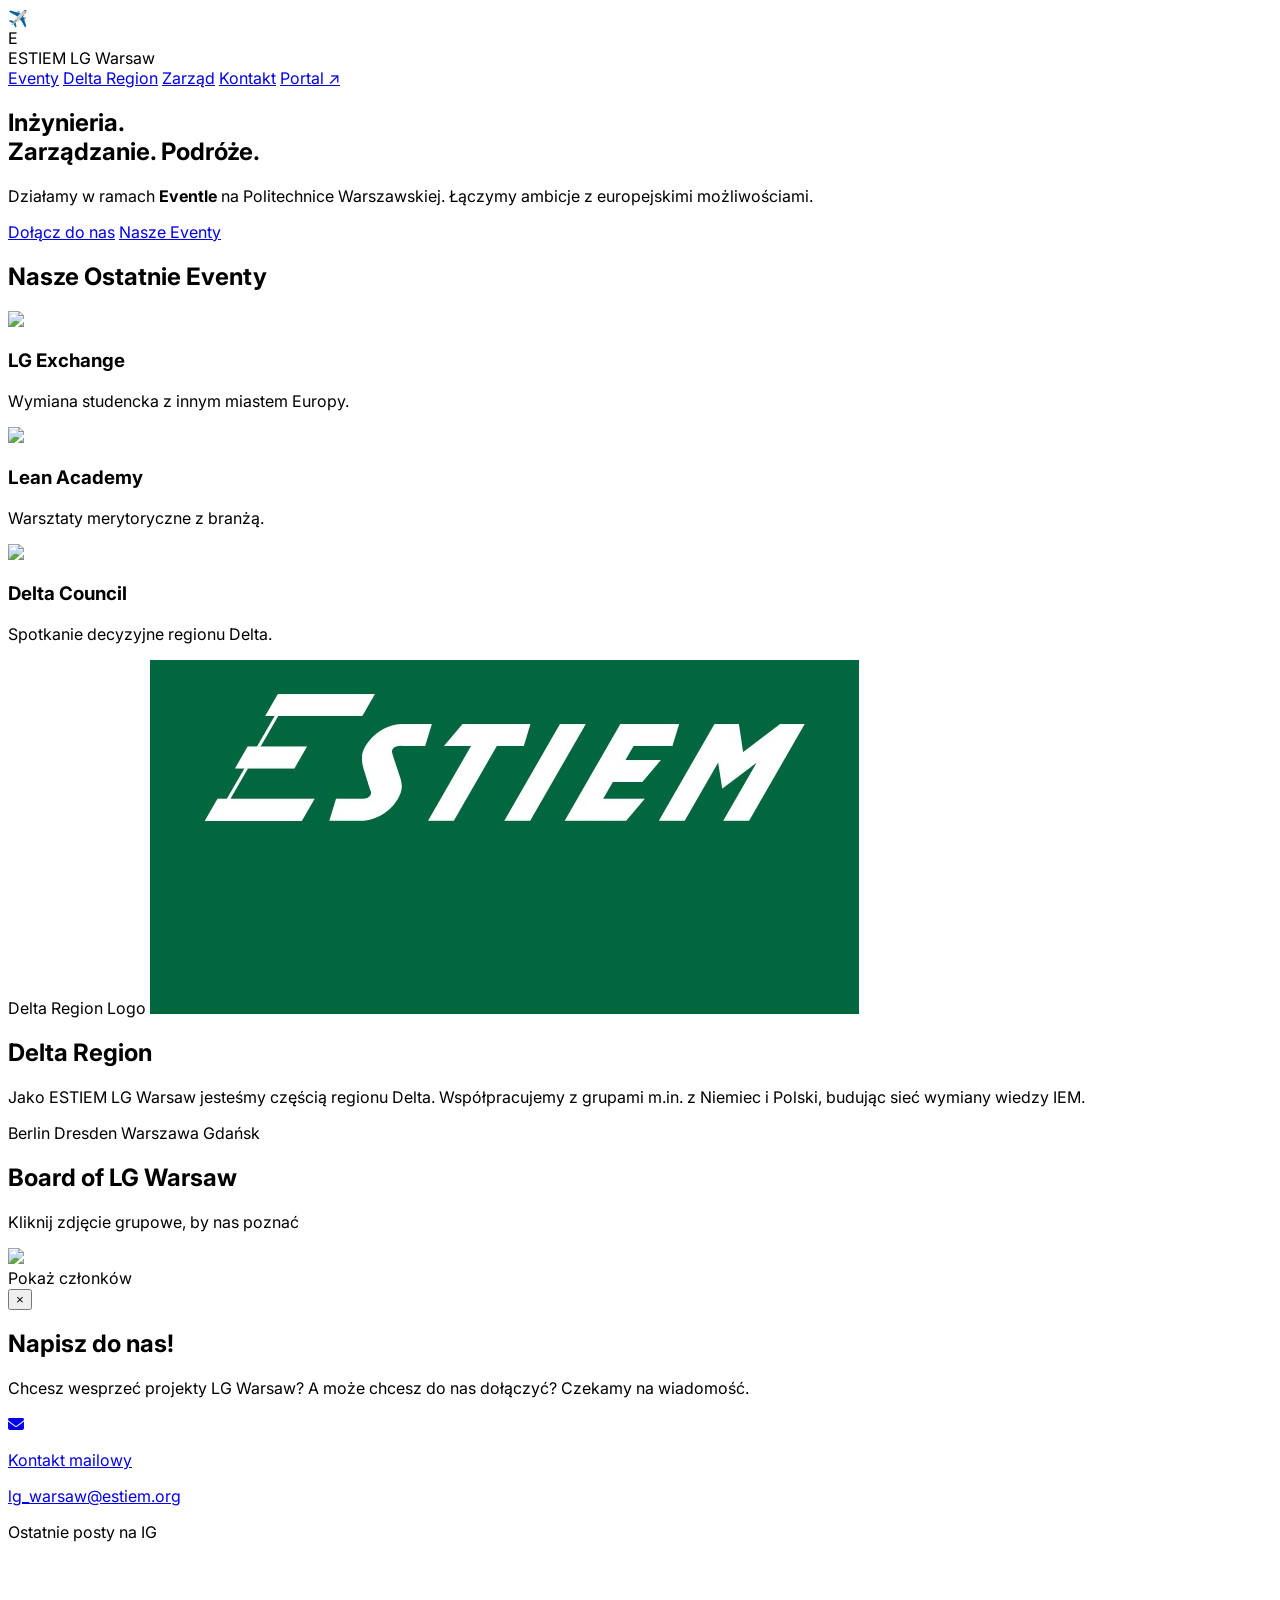
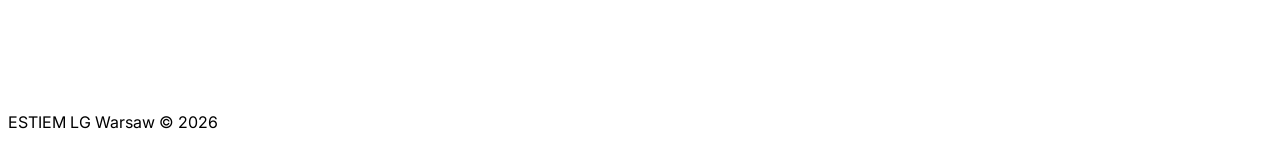
==== index.html @ 90278179 "initial commit" ====
<!DOCTYPE html>
<html lang="pl">

<head>
    <meta charset="UTF-8">
    <meta name="viewport" content="width=device-width, initial-scale=1.0">
    <title>ESTIEM LG Warsaw | European Students of IEM</title>

    <script src="https://cdn.tailwindcss.com"></script>
    <script>
        tailwind.config = {
            theme: {
                extend: {
                    colors: {
                        estiemGreen: '#004539',
                        estiemLight: '#006655',
                        estiemMint: '#e6eeed'
                    }
                }
            }
        }
    </script>

    <link href="https://fonts.googleapis.com/css2?family=Inter:wght@300;400;700;900&display=swap" rel="stylesheet">
    <link href="https://unpkg.com/aos@2.3.1/dist/aos.css" rel="stylesheet">
    <link rel="stylesheet" href="https://cdnjs.cloudflare.com/ajax/libs/font-awesome/6.4.0/css/all.min.css">
    <link rel="stylesheet" href="style.css">
    <link rel="icon" type="image/png" href="favicon.png">
</head>

<body class="bg-white text-gray-900 font-['Inter'] overflow-x-hidden">

    <div id="plane-container"
        class="fixed top-1/4 left-0 w-full pointer-events-none z-50 opacity-0 transition-opacity duration-500">
        <div id="plane" class="text-5xl">✈️</div>
    </div>

    <nav class="fixed w-full z-[60] bg-white/90 backdrop-blur-md border-b border-gray-100">
        <div class="max-w-7xl mx-auto px-6 py-4 flex justify-between items-center">
            <div class="flex items-center gap-3">
                <div class="w-10 h-10 bg-estiemGreen rounded-lg flex items-center justify-center text-white font-bold">E
                </div>
                <div class="text-2xl font-black text-estiemGreen tracking-tighter uppercase">ESTIEM <span
                        class="font-light">LG Warsaw</span></div>
            </div>
            <div class="hidden md:flex space-x-8 font-medium items-center text-xs uppercase tracking-widest">
                <a href="#events" class="hover:text-estiemGreen transition">Eventy</a>
                <a href="#delta" class="hover:text-estiemGreen transition">Delta Region</a>
                <a href="#board" class="hover:text-estiemGreen transition">Zarząd</a>
                <a href="#socials" class="hover:text-estiemGreen transition">Kontakt</a>
                <a href="https://estiem.org" target="_blank" class="text-gray-400 hover:text-estiemGreen">Portal ↗</a>
            </div>
        </div>
    </nav>

    <section
        class="relative min-h-screen flex items-center justify-center pt-20 bg-gradient-to-b from-estiemMint to-white overflow-hidden">
        <div class="max-w-7xl mx-auto px-6 text-center z-10" data-aos="zoom-out">
            <h1 class="text-6xl md:text-8xl font-black mb-6 leading-tight text-estiemGreen">Inżynieria. <br>Zarządzanie.
                <span class="text-estiemLight">Podróże.</span>
            </h1>
            <p class="text-xl text-gray-600 max-w-2xl mx-auto mb-10">Działamy w ramach <strong>Eventle</strong> na
                Politechnice Warszawskiej. Łączymy ambicje z europejskimi możliwościami.</p>
            <div class="flex flex-col sm:flex-row justify-center gap-6">
                <a href="#socials"
                    class="bg-estiemGreen text-white px-12 py-4 rounded-2xl font-bold shadow-2xl hover:scale-105 transition-all uppercase tracking-widest">Dołącz
                    do nas</a>
                <a href="#events"
                    class="bg-white border border-gray-200 text-estiemGreen px-12 py-4 rounded-2xl font-bold hover:bg-gray-50 transition-all uppercase tracking-widest">Nasze
                    Eventy</a>
            </div>
        </div>
    </section>

    <section id="events" class="py-24 bg-white">
        <div class="max-w-7xl mx-auto px-6">
            <h2 class="text-4xl font-black text-estiemGreen mb-12" data-aos="fade-right">Nasze Ostatnie Eventy</h2>
            <div class="grid grid-cols-1 md:grid-cols-3 gap-8 text-white">
                <div class="group overflow-hidden rounded-[32px] shadow-lg relative h-[400px]" data-aos="fade-up">
                    <img src="https://images.unsplash.com/photo-1523240795612-9a054b0db644?auto=format&fit=crop&w=800&q=80"
                        class="w-full h-full object-cover transition group-hover:scale-110">
                    <div
                        class="absolute inset-0 bg-gradient-to-t from-estiemGreen via-transparent to-transparent p-8 flex flex-col justify-end">
                        <h3 class="text-2xl font-bold">LG Exchange</h3>
                        <p class="text-sm opacity-0 group-hover:opacity-100 transition duration-500">Wymiana studencka z
                            innym miastem Europy.</p>
                    </div>
                </div>
                <div class="group overflow-hidden rounded-[32px] shadow-lg relative h-[400px]" data-aos="fade-up"
                    data-aos-delay="100">
                    <img src="https://images.unsplash.com/photo-1517245386807-bb43f82c33c4?auto=format&fit=crop&w=800&q=80"
                        class="w-full h-full object-cover transition group-hover:scale-110">
                    <div
                        class="absolute inset-0 bg-gradient-to-t from-estiemGreen via-transparent to-transparent p-8 flex flex-col justify-end">
                        <h3 class="text-2xl font-bold">Lean Academy</h3>
                        <p class="text-sm opacity-0 group-hover:opacity-100 transition duration-500">Warsztaty
                            merytoryczne z branżą.</p>
                    </div>
                </div>
                <div class="group overflow-hidden rounded-[32px] shadow-lg relative h-[400px]" data-aos="fade-up"
                    data-aos-delay="200">
                    <img src="https://images.unsplash.com/photo-1515187029135-18ee286d815b?auto=format&fit=crop&w=800&q=80"
                        class="w-full h-full object-cover transition group-hover:scale-110">
                    <div
                        class="absolute inset-0 bg-gradient-to-t from-estiemGreen via-transparent to-transparent p-8 flex flex-col justify-end">
                        <h3 class="text-2xl font-bold">Delta Council</h3>
                        <p class="text-sm opacity-0 group-hover:opacity-100 transition duration-500">Spotkanie decyzyjne
                            regionu Delta.</p>
                    </div>
                </div>
            </div>
        </div>
    </section>

    <section id="delta" class="py-24 bg-estiemMint/40">
        <div class="max-w-7xl mx-auto px-6 grid md:grid-cols-2 gap-20 items-center">
            <div data-aos="fade-right">
                <div
                    class="relative bg-white p-12 rounded-[48px] shadow-sm border border-estiemGreen/5 flex items-center justify-center min-h-[300px]">
                    <span class="text-estiemGreen font-black text-2xl uppercase tracking-widest opacity-20">Delta Region
                        Logo</span>
                    <img src="img/logo_delta.jpg" class="absolute max-h-32">
                </div>
            </div>
            <div data-aos="fade-left">
                <h2
                    class="text-4xl font-black text-estiemGreen mb-6 underline decoration-estiemLight decoration-4 underline-offset-8">
                    Delta Region</h2>
                <p class="text-gray-600 text-lg mb-6 leading-relaxed">Jako ESTIEM LG Warsaw jesteśmy częścią regionu
                    Delta. Współpracujemy z grupami m.in. z Niemiec i Polski, budując sieć wymiany wiedzy IEM.</p>
                <div class="flex flex-wrap gap-3">
                    <span
                        class="px-4 py-2 bg-white text-estiemGreen rounded-full text-xs font-bold shadow-sm">Berlin</span>
                    <span
                        class="px-4 py-2 bg-white text-estiemGreen rounded-full text-xs font-bold shadow-sm">Dresden</span>
                    <span
                        class="px-4 py-2 bg-white text-estiemGreen rounded-full text-xs font-bold shadow-sm">Warszawa</span>
                    <span
                        class="px-4 py-2 bg-white text-estiemGreen rounded-full text-xs font-bold shadow-sm">Gdańsk</span>
                </div>
            </div>
        </div>
    </section>

    <section id="board" class="py-24 bg-estiemGreen text-white">
        <div class="max-w-7xl mx-auto px-6 text-center">
            <h2 class="text-4xl font-black mb-4">Board of LG Warsaw</h2>
            <p class="opacity-70 mb-16 italic font-light">Kliknij zdjęcie grupowe, by nas poznać</p>

            <div class="flex flex-col items-center">
                <div class="relative z-10 w-full max-w-4xl group cursor-pointer overflow-hidden rounded-[40px] border-2 border-white/10"
                    onclick="openBoard()">
                    <img src="https://images.unsplash.com/photo-1522071820081-009f0129c71c?auto=format&fit=crop&w=1200&q=80" class="w-full transition duration-700 group-hover:scale-105">
                    <div
                        class="absolute inset-0 bg-estiemGreen/40 opacity-0 group-hover:opacity-100 transition flex items-center justify-center">
                        <div
                            class="bg-white text-estiemGreen px-8 py-3 rounded-full font-bold uppercase tracking-widest shadow-xl">
                            Pokaż członków</div>
                    </div>
                </div>

                <div id="members-grid"
                    class="hidden grid grid-cols-2 md:grid-cols-3 lg:grid-cols-6 gap-6 mt-16 w-full animate-fade-in">
                    <div class="member-card p-6 bg-white/5 rounded-[32px] border border-white/10 hover:bg-white/10 transition cursor-pointer"
                        onclick="showBio('Jan Kowalski', 'Local President', 'Odpowiada za strategię i kontakt z siecią europejską.')">
                        <img src="https://api.dicebear.com/7.x/avataaars/svg?seed=Jan"
                            class="w-20 h-20 mx-auto rounded-2xl mb-4 border border-white/20">
                        <h4 class="font-bold text-sm">Jan</h4>
                        <p class="text-[10px] uppercase text-estiemMint opacity-70">President</p>
                    </div>
                </div>

                <div id="bio-display"
                    class="hidden mt-12 p-8 bg-white text-estiemGreen rounded-[40px] max-w-2xl w-full text-left shadow-2xl animate-fade-in border border-estiemMint relative">
                    <button onclick="document.getElementById('bio-display').classList.add('hidden')"
                        class="absolute top-6 right-8 text-2xl font-light">×</button>
                    <div class="flex flex-col md:flex-row gap-8 items-center">
                        <div id="bio-img" class="w-32 h-32 bg-estiemMint rounded-3xl flex-shrink-0 overflow-hidden">
                        </div>
                        <div>
                            <h3 id="bio-name" class="text-2xl font-black mb-1"></h3>
                            <p id="bio-role" class="text-estiemLight font-bold mb-4 uppercase text-xs tracking-widest">
                            </p>
                            <p id="bio-text" class="text-gray-600 leading-relaxed text-sm"></p>
                        </div>
                    </div>
                </div>
            </div>
        </div>
    </section>

    <section id="socials" class="py-24 bg-gray-50 px-6">
        <div class="max-w-7xl mx-auto">
            <div class="grid md:grid-cols-2 gap-16 items-center">
                <div>
                    <h2 class="text-4xl font-black text-estiemGreen mb-8">Napisz do nas!</h2>
                    <p class="text-lg text-gray-500 mb-12">Chcesz wesprzeć projekty LG Warsaw? A może chcesz do nas
                        dołączyć? Czekamy na wiadomość.</p>
                    <a href="mailto:lg_warsaw@estiem.org"
                        class="flex items-center gap-4 p-8 bg-white rounded-[32px] shadow-sm border border-gray-100 hover:border-estiemGreen transition group">
                        <div
                            class="w-14 h-14 bg-estiemMint text-estiemGreen rounded-2xl flex items-center justify-center text-2xl group-hover:bg-estiemGreen group-hover:text-white transition">
                            <i class="fas fa-envelope"></i>
                        </div>
                        <div>
                            <p class="text-xs text-gray-400 font-bold uppercase">Kontakt mailowy</p>
                            <p class="font-bold text-xl">lg_warsaw@estiem.org</p>
                        </div>
                    </a>
                </div>

                <div class="bg-white p-6 rounded-[40px] shadow-inner border border-gray-100 min-h-[400px]">
                    <div class="text-center mb-4 text-xs font-bold text-estiemGreen uppercase tracking-widest">Ostatnie
                        posty na IG</div>

                    <script src="https://cdn.lightwidget.com/widgets/lightwidget.js"></script>
                    <iframe src="https://lightwidget.com/widgets/8e5586cb10fe519c8a4b0db2a2d070ea.html" scrolling="no"
                        allowtransparency="true" class="lightwidget-widget"
                        style="width:100%;border:0;overflow:hidden;">
                    </iframe>
                </div>
            </div>
        </div>
    </section>

    <!-- test comment -->

    <footer class="py-12 bg-white text-center border-t border-gray-50">
        <p class="text-gray-400 text-xs uppercase tracking-[0.3em]">ESTIEM LG Warsaw © 2026</p>
    </footer>

    <script src="https://unpkg.com/aos@2.3.1/dist/aos.js"></script>
    <script src="script.js"></script>
</body>

</html>
---- style.css ----
/* 
 * ESTIEM LG Warsaw - Custom Style Supplement
 * Complements TailwindCSS with custom animations, transitions, and polish.
 */

/* Import Google Fonts - Inter & Outfit for premium look */
@import url('https://fonts.googleapis.com/css2?family=Inter:wght@300;400;500;600;700;900&family=Outfit:wght@300;400;500;600;700;900&display=swap');

/* Smooth Scroll behavior across sections */
html {
    scroll-behavior: smooth;
}

/* Custom premium scrollbar styling */
::-webkit-scrollbar {
    width: 8px;
}

::-webkit-scrollbar-track {
    background: #f8fafc;
}

::-webkit-scrollbar-thumb {
    background: #004539;
    border-radius: 9999px;
}

::-webkit-scrollbar-thumb:hover {
    background: #006655;
}

/* Accent selection styling */
::selection {
    background-color: #004539;
    color: #ffffff;
}

/* Font override */
body {
    font-family: 'Inter', 'Outfit', sans-serif;
}

/* Nav links custom hover underline effect */
nav a {
    position: relative;
}

nav a::after {
    content: '';
    position: absolute;
    width: 100%;
    transform: scaleX(0);
    height: 2px;
    bottom: -4px;
    left: 0;
    background-color: #004539;
    transform-origin: bottom right;
    transition: transform 0.3s cubic-bezier(0.16, 1, 0.3, 1);
}

nav a:hover::after {
    transform: scaleX(1);
    transform-origin: bottom left;
}

/* Custom animation for member cards */
.member-card {
    transition: transform 0.4s cubic-bezier(0.175, 0.885, 0.32, 1.275), 
                background-color 0.3s ease, 
                border-color 0.3s ease,
                box-shadow 0.4s ease;
}

.member-card:hover {
    transform: translateY(-8px) scale(1.02);
    border-color: rgba(230, 238, 237, 0.3);
    box-shadow: 0 20px 25px -5px rgba(0, 0, 0, 0.25), 0 10px 10px -5px rgba(0, 0, 0, 0.15);
}

/* Premium fly-in animation for members grid and bio display */
@keyframes fadeIn {
    from {
        opacity: 0;
        transform: translateY(24px);
    }
    to {
        opacity: 1;
        transform: translateY(0);
    }
}

.animate-fade-in {
    animation: fadeIn 0.6s cubic-bezier(0.16, 1, 0.3, 1) forwards;
}

/* Interactive paper plane flight animation */
@keyframes flyAcross {
    0% {
        transform: translate(-10vw, 50px) rotate(15deg) scale(0.8);
        opacity: 0;
    }
    10% {
        opacity: 1;
    }
    50% {
        transform: translate(50vw, -120px) rotate(0deg) scale(1.1);
    }
    90% {
        opacity: 1;
    }
    100% {
        transform: translate(110vw, 50px) rotate(-15deg) scale(0.8);
        opacity: 0;
    }
}

.plane-fly {
    display: inline-block;
    animation: flyAcross 2.8s cubic-bezier(0.25, 1, 0.5, 1) forwards;
}

/* Custom interactive styling for the 'Podróże' trigger word */
h1 span.text-estiemLight {
    position: relative;
    display: inline-block;
    transition: color 0.3s ease;
}

h1 span.text-estiemLight:hover {
    color: #004539;
}

h1 span.text-estiemLight::after {
    content: '✈️';
    position: absolute;
    font-size: 0.3em;
    top: -15px;
    right: -20px;
    opacity: 0;
    transform: rotate(45deg) translate(-10px, 10px);
    transition: opacity 0.3s ease, transform 0.3s cubic-bezier(0.175, 0.885, 0.32, 1.275);
}

h1 span.text-estiemLight:hover::after {
    opacity: 1;
    transform: rotate(45deg) translate(0, 0);
}
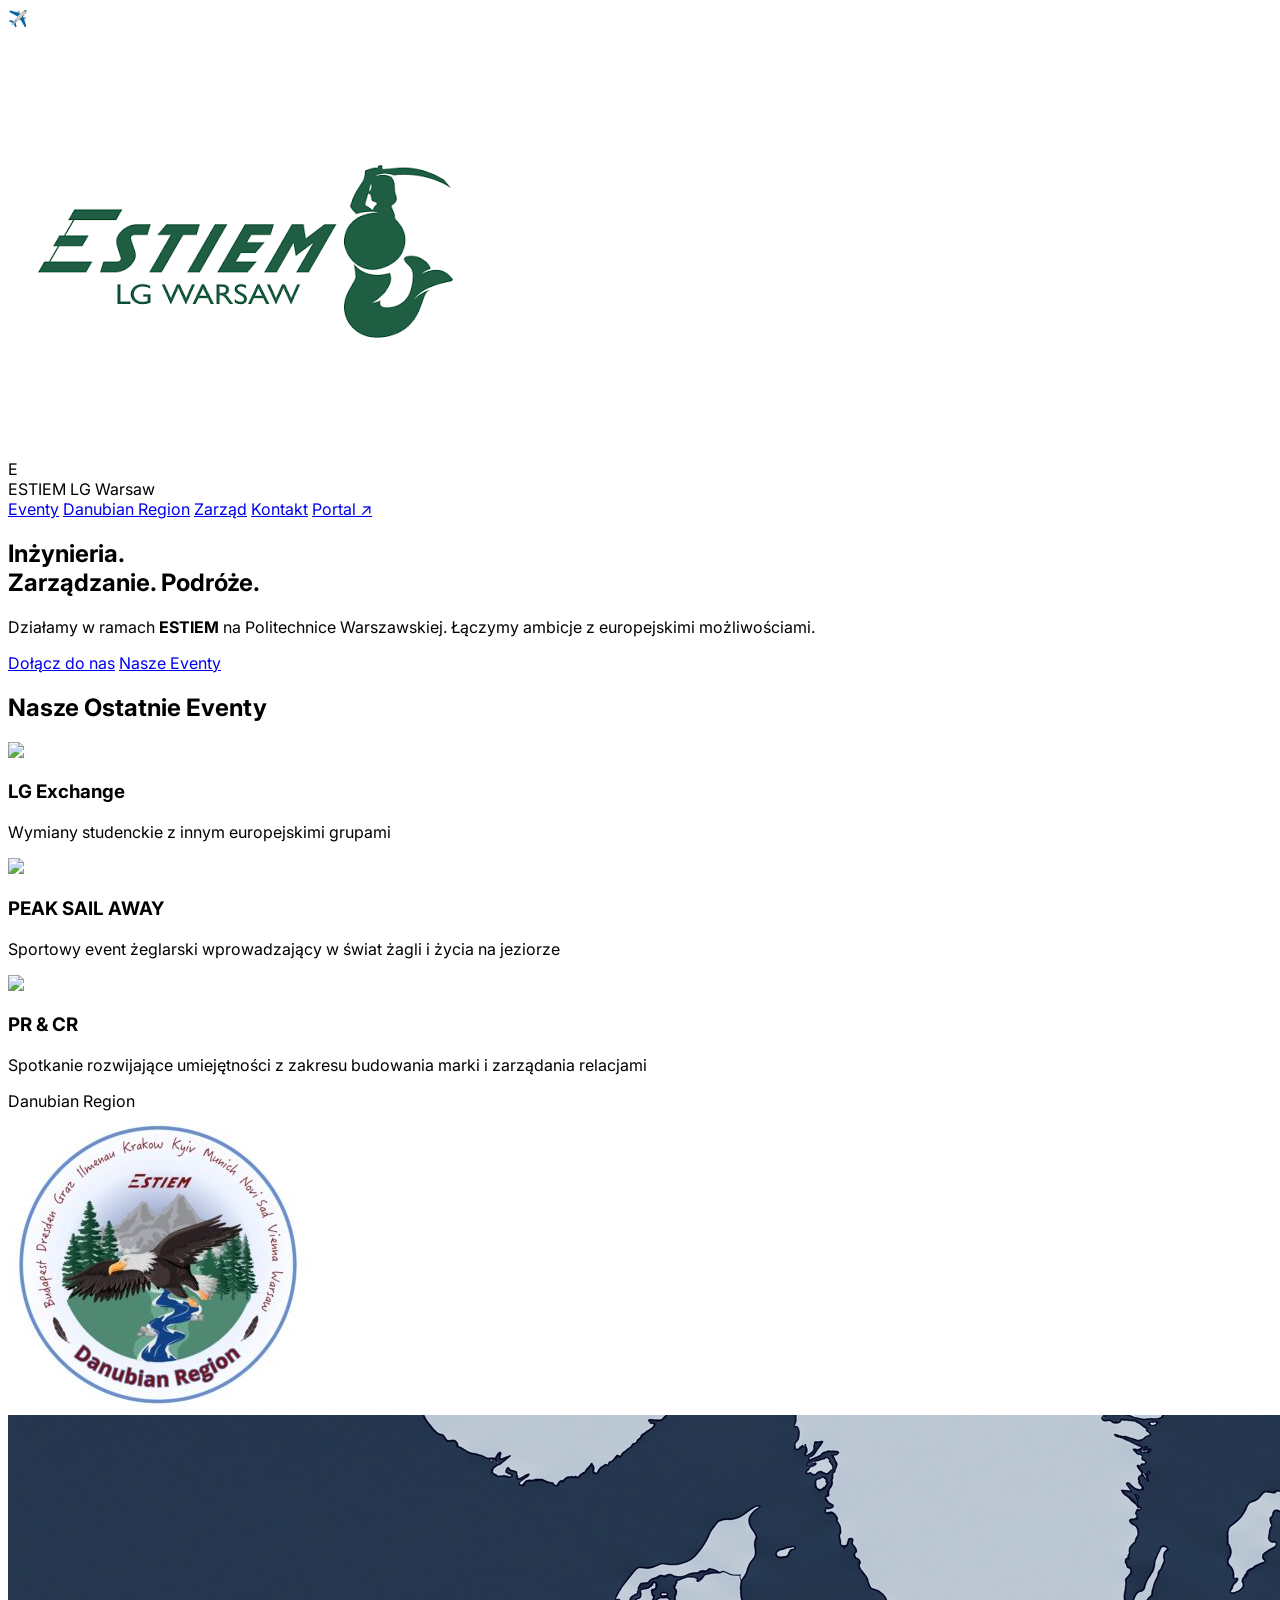
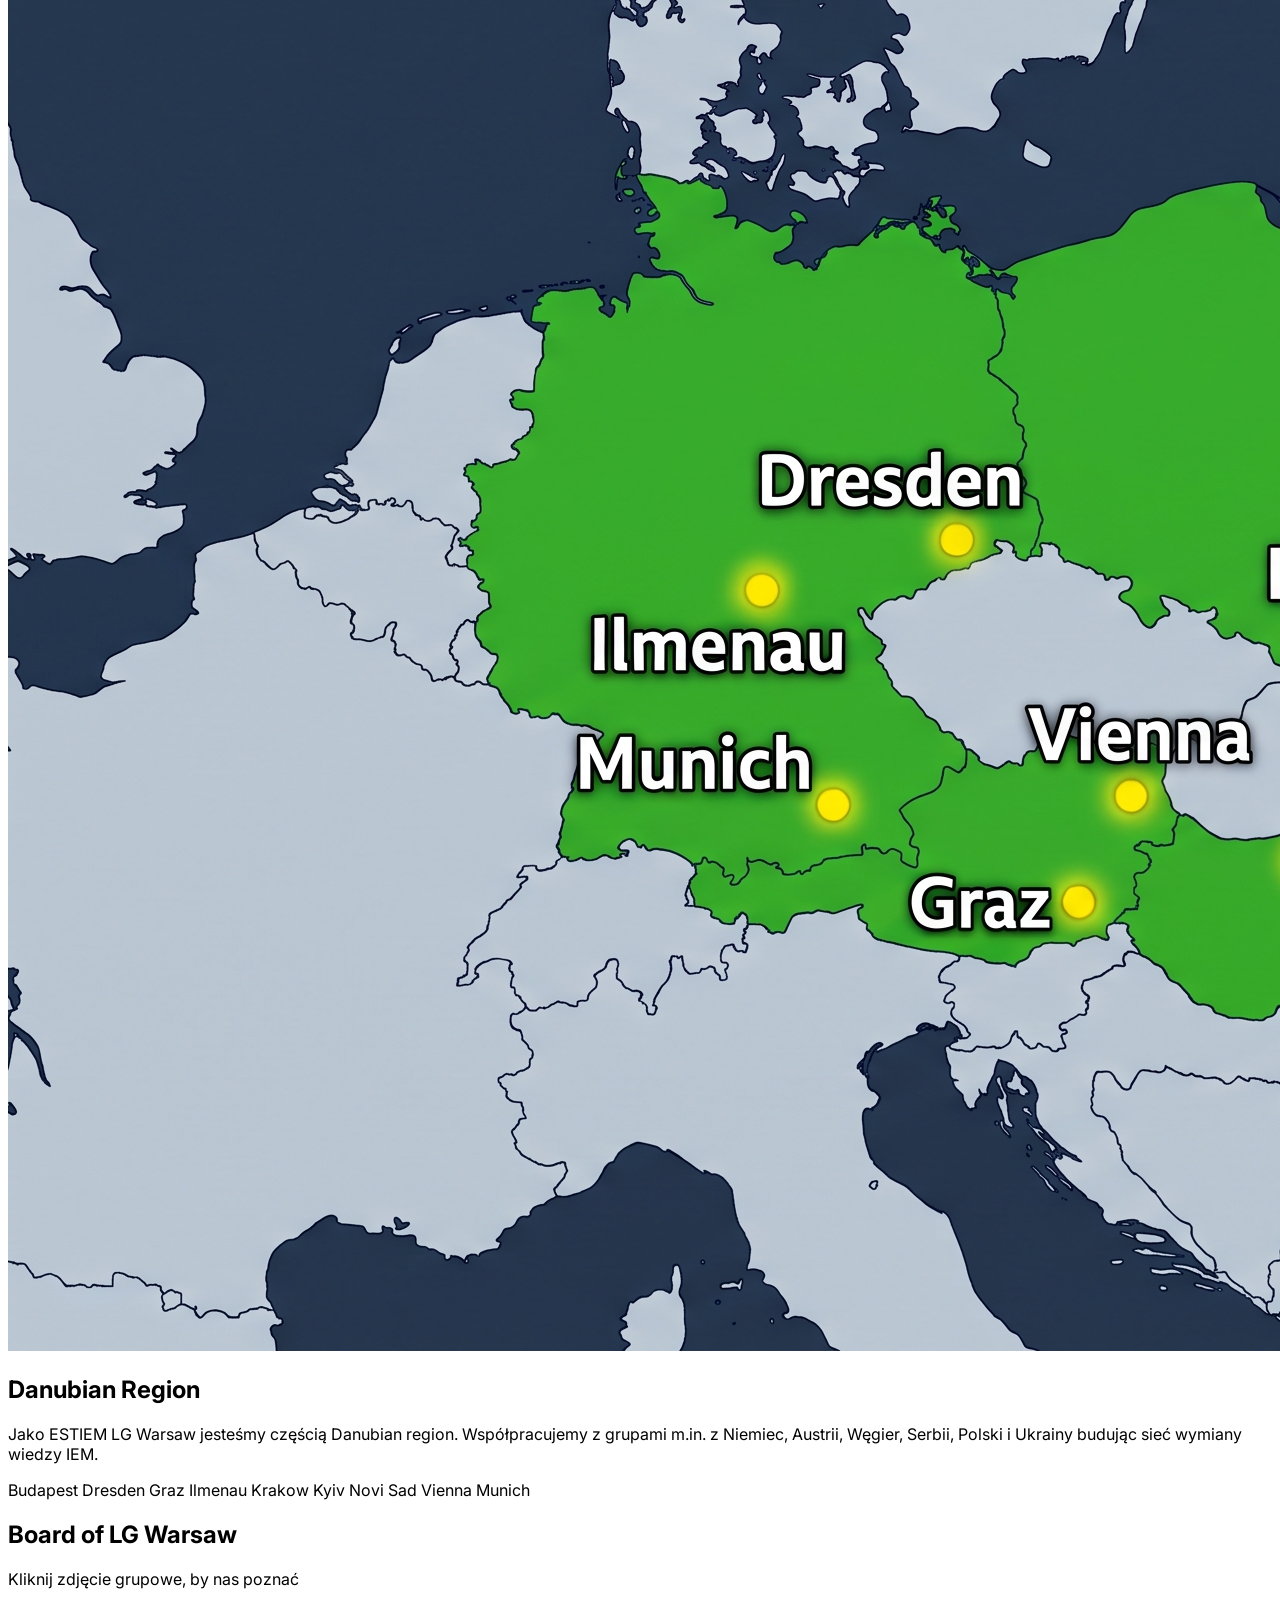
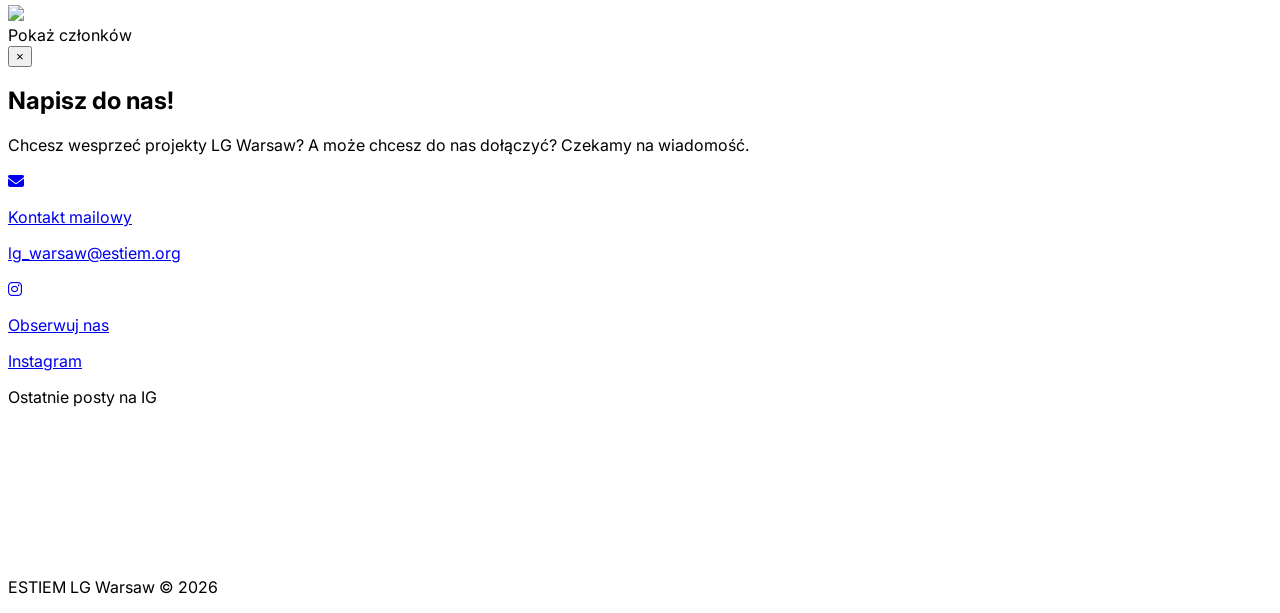
==== commit c00a109d: "deleting AI hallucinations and puting real info" ====
--- a/index.html
+++ b/index.html
@@ -39,16 +39,18 @@
         <div class="max-w-7xl mx-auto px-6 py-4 flex justify-between items-center">
             <div class="flex items-center gap-3">
                 <div class="w-10 h-10 bg-estiemGreen rounded-lg flex items-center justify-center text-white font-bold">E
+				<img src="img/estiem logo.png" class="absolute max-h-16">
                 </div>
                 <div class="text-2xl font-black text-estiemGreen tracking-tighter uppercase">ESTIEM <span
-                        class="font-light">LG Warsaw</span></div>
+                        class="font-light">LG Warsaw</span>
+				</div>
             </div>
             <div class="hidden md:flex space-x-8 font-medium items-center text-xs uppercase tracking-widest">
                 <a href="#events" class="hover:text-estiemGreen transition">Eventy</a>
-                <a href="#delta" class="hover:text-estiemGreen transition">Delta Region</a>
+                <a href="#delta" class="hover:text-estiemGreen transition">Danubian Region</a>
                 <a href="#board" class="hover:text-estiemGreen transition">Zarząd</a>
                 <a href="#socials" class="hover:text-estiemGreen transition">Kontakt</a>
-                <a href="https://estiem.org" target="_blank" class="text-gray-400 hover:text-estiemGreen">Portal ↗</a>
+                <a href="https://my.estiem.org/events" target="_blank" class="text-gray-400 hover:text-estiemGreen">Portal ↗</a>
             </div>
         </div>
     </nav>
@@ -59,7 +61,7 @@
             <h1 class="text-6xl md:text-8xl font-black mb-6 leading-tight text-estiemGreen">Inżynieria. <br>Zarządzanie.
                 <span class="text-estiemLight">Podróże.</span>
             </h1>
-            <p class="text-xl text-gray-600 max-w-2xl mx-auto mb-10">Działamy w ramach <strong>Eventle</strong> na
+            <p class="text-xl text-gray-600 max-w-2xl mx-auto mb-10">Działamy w ramach <strong>ESTIEM</strong> na
                 Politechnice Warszawskiej. Łączymy ambicje z europejskimi możliwościami.</p>
             <div class="flex flex-col sm:flex-row justify-center gap-6">
                 <a href="#socials"
@@ -82,8 +84,7 @@
                     <div
                         class="absolute inset-0 bg-gradient-to-t from-estiemGreen via-transparent to-transparent p-8 flex flex-col justify-end">
                         <h3 class="text-2xl font-bold">LG Exchange</h3>
-                        <p class="text-sm opacity-0 group-hover:opacity-100 transition duration-500">Wymiana studencka z
-                            innym miastem Europy.</p>
+                        <p class="text-sm opacity-0 group-hover:opacity-100 transition duration-500">Wymiany studenckie z innym europejskimi grupami</p>
                     </div>
                 </div>
                 <div class="group overflow-hidden rounded-[32px] shadow-lg relative h-[400px]" data-aos="fade-up"
@@ -92,9 +93,8 @@
                         class="w-full h-full object-cover transition group-hover:scale-110">
                     <div
                         class="absolute inset-0 bg-gradient-to-t from-estiemGreen via-transparent to-transparent p-8 flex flex-col justify-end">
-                        <h3 class="text-2xl font-bold">Lean Academy</h3>
-                        <p class="text-sm opacity-0 group-hover:opacity-100 transition duration-500">Warsztaty
-                            merytoryczne z branżą.</p>
+                        <h3 class="text-2xl font-bold">PEAK SAIL AWAY</h3>
+                        <p class="text-sm opacity-0 group-hover:opacity-100 transition duration-500">Sportowy event żeglarski wprowadzający w świat żagli i życia na jeziorze</p>
                     </div>
                 </div>
                 <div class="group overflow-hidden rounded-[32px] shadow-lg relative h-[400px]" data-aos="fade-up"
@@ -103,9 +103,8 @@
                         class="w-full h-full object-cover transition group-hover:scale-110">
                     <div
                         class="absolute inset-0 bg-gradient-to-t from-estiemGreen via-transparent to-transparent p-8 flex flex-col justify-end">
-                        <h3 class="text-2xl font-bold">Delta Council</h3>
-                        <p class="text-sm opacity-0 group-hover:opacity-100 transition duration-500">Spotkanie decyzyjne
-                            regionu Delta.</p>
+                        <h3 class="text-2xl font-bold">PR & CR</h3>
+                        <p class="text-sm opacity-0 group-hover:opacity-100 transition duration-500">Spotkanie rozwijające umiejętności z zakresu budowania marki i zarządania relacjami</p>
                     </div>
                 </div>
             </div>
@@ -115,28 +114,54 @@
     <section id="delta" class="py-24 bg-estiemMint/40">
         <div class="max-w-7xl mx-auto px-6 grid md:grid-cols-2 gap-20 items-center">
             <div data-aos="fade-right">
-                <div
-                    class="relative bg-white p-12 rounded-[48px] shadow-sm border border-estiemGreen/5 flex items-center justify-center min-h-[300px]">
-                    <span class="text-estiemGreen font-black text-2xl uppercase tracking-widest opacity-20">Delta Region
-                        Logo</span>
-                    <img src="img/logo_delta.jpg" class="absolute max-h-32">
-                </div>
+				
+				<div class="relative bg-white p-4 sm:p-6 rounded-[48px] shadow-xl border border-estiemGreen/10 flex items-center justify-center overflow-hidden" data-aos="fade-up">
+
+                    <span class="absolute text-estiemGreen font-black text-2xl md:text-3xl uppercase tracking-widest opacity-10 select-none pointer-events-none z-0">
+                        Danubian Region
+                    </span>
+                
+                    <div class="relative z-10 w-full overflow-hidden rounded-[36px] border border-gray-100 shadow-md group">
+                        
+                        <div class="absolute top-4 left-4 z-20 flex items-center gap-2 bg-white/85 backdrop-blur-md p-2 rounded-2xl shadow-sm transition-transform duration-300 group-hover:scale-105">
+                            <img src="img/Danubian region logo.jpeg" alt="Danubian Region Logo" class="h-12 sm:h-16 w-auto object-contain">
+                        </div>
+                
+                        <img src="img/Danubian Region Map.jpg" 
+                             alt="Danubian Region Map" 
+                             class="w-full h-auto max-h-[550px] object-cover sm:object-contain transition-transform duration-700 ease-out group-hover:scale-105">
+                        
+                        <div class="absolute inset-0 bg-gradient-to-t from-estiemGreen/15 via-transparent to-transparent pointer-events-none"></div>
+                    </div>
+                
+                </div>
+				
             </div>
             <div data-aos="fade-left">
                 <h2
                     class="text-4xl font-black text-estiemGreen mb-6 underline decoration-estiemLight decoration-4 underline-offset-8">
-                    Delta Region</h2>
-                <p class="text-gray-600 text-lg mb-6 leading-relaxed">Jako ESTIEM LG Warsaw jesteśmy częścią regionu
-                    Delta. Współpracujemy z grupami m.in. z Niemiec i Polski, budując sieć wymiany wiedzy IEM.</p>
+                    Danubian Region</h2>
+                <p class="text-gray-600 text-lg mb-6 leading-relaxed">Jako ESTIEM LG Warsaw jesteśmy częścią Danubian
+                    region. Współpracujemy z grupami m.in. z Niemiec, Austrii, Węgier, Serbii, Polski i Ukrainy budując sieć wymiany wiedzy IEM.</p>
                 <div class="flex flex-wrap gap-3">
                     <span
-                        class="px-4 py-2 bg-white text-estiemGreen rounded-full text-xs font-bold shadow-sm">Berlin</span>
+                        class="px-4 py-2 bg-white text-estiemGreen rounded-full text-xs font-bold shadow-sm">Budapest</span>
                     <span
                         class="px-4 py-2 bg-white text-estiemGreen rounded-full text-xs font-bold shadow-sm">Dresden</span>
                     <span
-                        class="px-4 py-2 bg-white text-estiemGreen rounded-full text-xs font-bold shadow-sm">Warszawa</span>
-                    <span
-                        class="px-4 py-2 bg-white text-estiemGreen rounded-full text-xs font-bold shadow-sm">Gdańsk</span>
+                        class="px-4 py-2 bg-white text-estiemGreen rounded-full text-xs font-bold shadow-sm">Graz</span>
+                    <span
+                        class="px-4 py-2 bg-white text-estiemGreen rounded-full text-xs font-bold shadow-sm">Ilmenau</span>
+					<span
+                        class="px-4 py-2 bg-white text-estiemGreen rounded-full text-xs font-bold shadow-sm">Krakow</span>
+					<span
+                        class="px-4 py-2 bg-white text-estiemGreen rounded-full text-xs font-bold shadow-sm">Kyiv</span>
+					<span
+                        class="px-4 py-2 bg-white text-estiemGreen rounded-full text-xs font-bold shadow-sm">Novi Sad</span>
+					<span
+                        class="px-4 py-2 bg-white text-estiemGreen rounded-full text-xs font-bold shadow-sm">Vienna</span>
+					<span
+                        class="px-4 py-2 bg-white text-estiemGreen rounded-full text-xs font-bold shadow-sm">Munich</span>
                 </div>
             </div>
         </div>
@@ -192,23 +217,42 @@
     <section id="socials" class="py-24 bg-gray-50 px-6">
         <div class="max-w-7xl mx-auto">
             <div class="grid md:grid-cols-2 gap-16 items-center">
-                <div>
-                    <h2 class="text-4xl font-black text-estiemGreen mb-8">Napisz do nas!</h2>
-                    <p class="text-lg text-gray-500 mb-12">Chcesz wesprzeć projekty LG Warsaw? A może chcesz do nas
-                        dołączyć? Czekamy na wiadomość.</p>
-                    <a href="mailto:lg_warsaw@estiem.org"
-                        class="flex items-center gap-4 p-8 bg-white rounded-[32px] shadow-sm border border-gray-100 hover:border-estiemGreen transition group">
-                        <div
-                            class="w-14 h-14 bg-estiemMint text-estiemGreen rounded-2xl flex items-center justify-center text-2xl group-hover:bg-estiemGreen group-hover:text-white transition">
-                            <i class="fas fa-envelope"></i>
-                        </div>
-                        <div>
-                            <p class="text-xs text-gray-400 font-bold uppercase">Kontakt mailowy</p>
-                            <p class="font-bold text-xl">lg_warsaw@estiem.org</p>
-                        </div>
-                    </a>
-                </div>
-
+				
+				<div>
+					<h2 class="text-4xl font-black text-estiemGreen mb-8">Napisz do nas!</h2>
+					<p class="text-lg text-gray-500 mb-12">
+						Chcesz wesprzeć projekty LG Warsaw? A może chcesz do nas dołączyć? Czekamy na wiadomość.
+					</p>
+				
+					<div class="flex flex-col gap-4">
+						<!-- Kontakt mailowy -->
+						<a href="mailto:lg_warsaw@estiem.org"
+							class="flex items-center gap-4 p-8 bg-white rounded-[32px] shadow-sm border border-gray-100 hover:border-estiemGreen transition group">
+							<div
+								class="w-14 h-14 bg-estiemMint text-estiemGreen rounded-2xl flex items-center justify-center text-2xl group-hover:bg-estiemGreen group-hover:text-white transition">
+								<i class="fas fa-envelope"></i>
+							</div>
+							<div>
+								<p class="text-xs text-gray-400 font-bold uppercase">Kontakt mailowy</p>
+								<p class="font-bold text-xl">lg_warsaw@estiem.org</p>
+							</div>
+						</a>
+				
+						<!-- Instagram -->
+						<a href="https://www.google.com/url?sa=t&source=web&rct=j&opi=89978449&url=https://www.instagram.com/estiemlgwarsaw/&ved=2ahUKEwj786jCyvuXAxW6EhAIHRU7DDIQFnoECBsQAQ&usg=AOvVaw1cRd1EFHQKmuVUuF8PUuow" target="_blank" rel="noopener noreferrer"
+							class="flex items-center gap-4 p-8 bg-white rounded-[32px] shadow-sm border border-gray-100 hover:border-estiemGreen transition group">
+							<div
+								class="w-14 h-14 bg-estiemMint text-estiemGreen rounded-2xl flex items-center justify-center text-2xl group-hover:bg-estiemGreen group-hover:text-white transition">
+								<i class="fab fa-instagram"></i>
+							</div>
+							<div>
+								<p class="text-xs text-gray-400 font-bold uppercase">Obserwuj nas</p>
+								<p class="font-bold text-xl">Instagram</p>
+							</div>
+						</a>
+					</div>
+				</div>
+				
                 <div class="bg-white p-6 rounded-[40px] shadow-inner border border-gray-100 min-h-[400px]">
                     <div class="text-center mb-4 text-xs font-bold text-estiemGreen uppercase tracking-widest">Ostatnie
                         posty na IG</div>
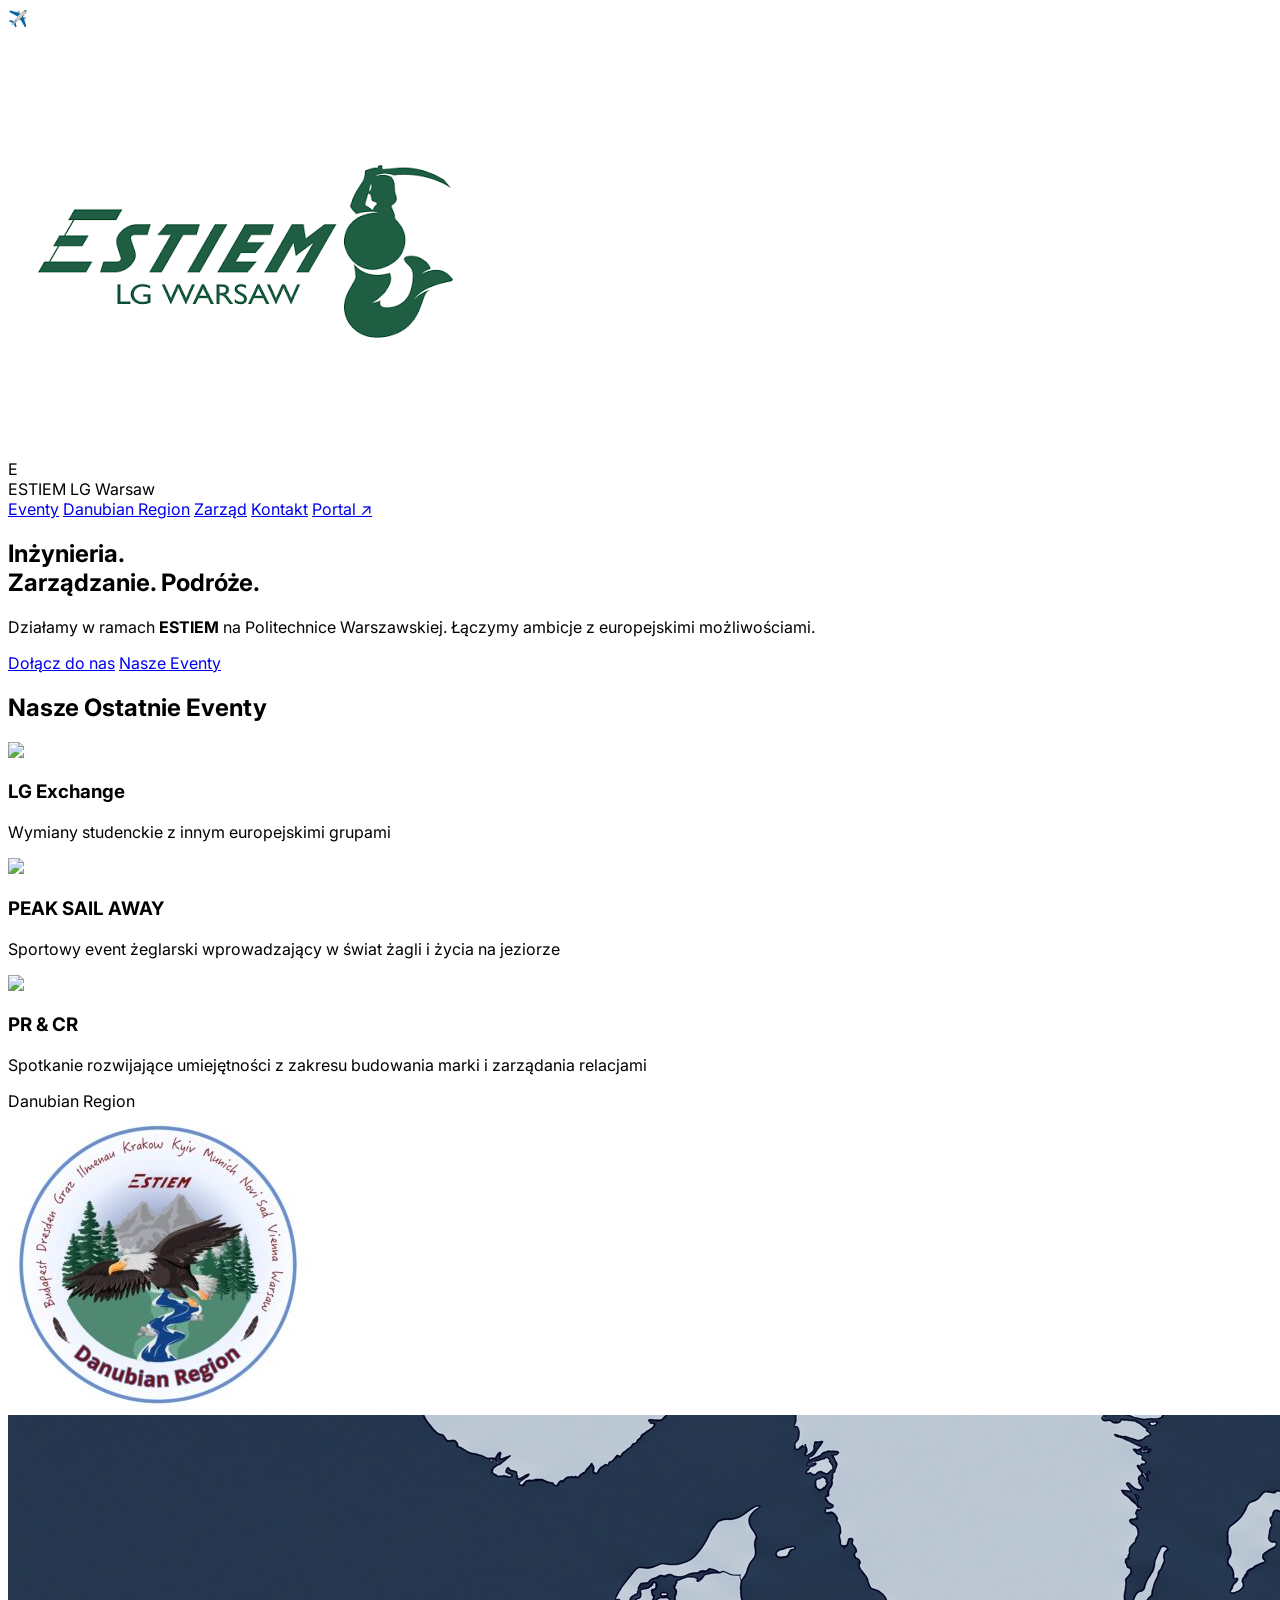
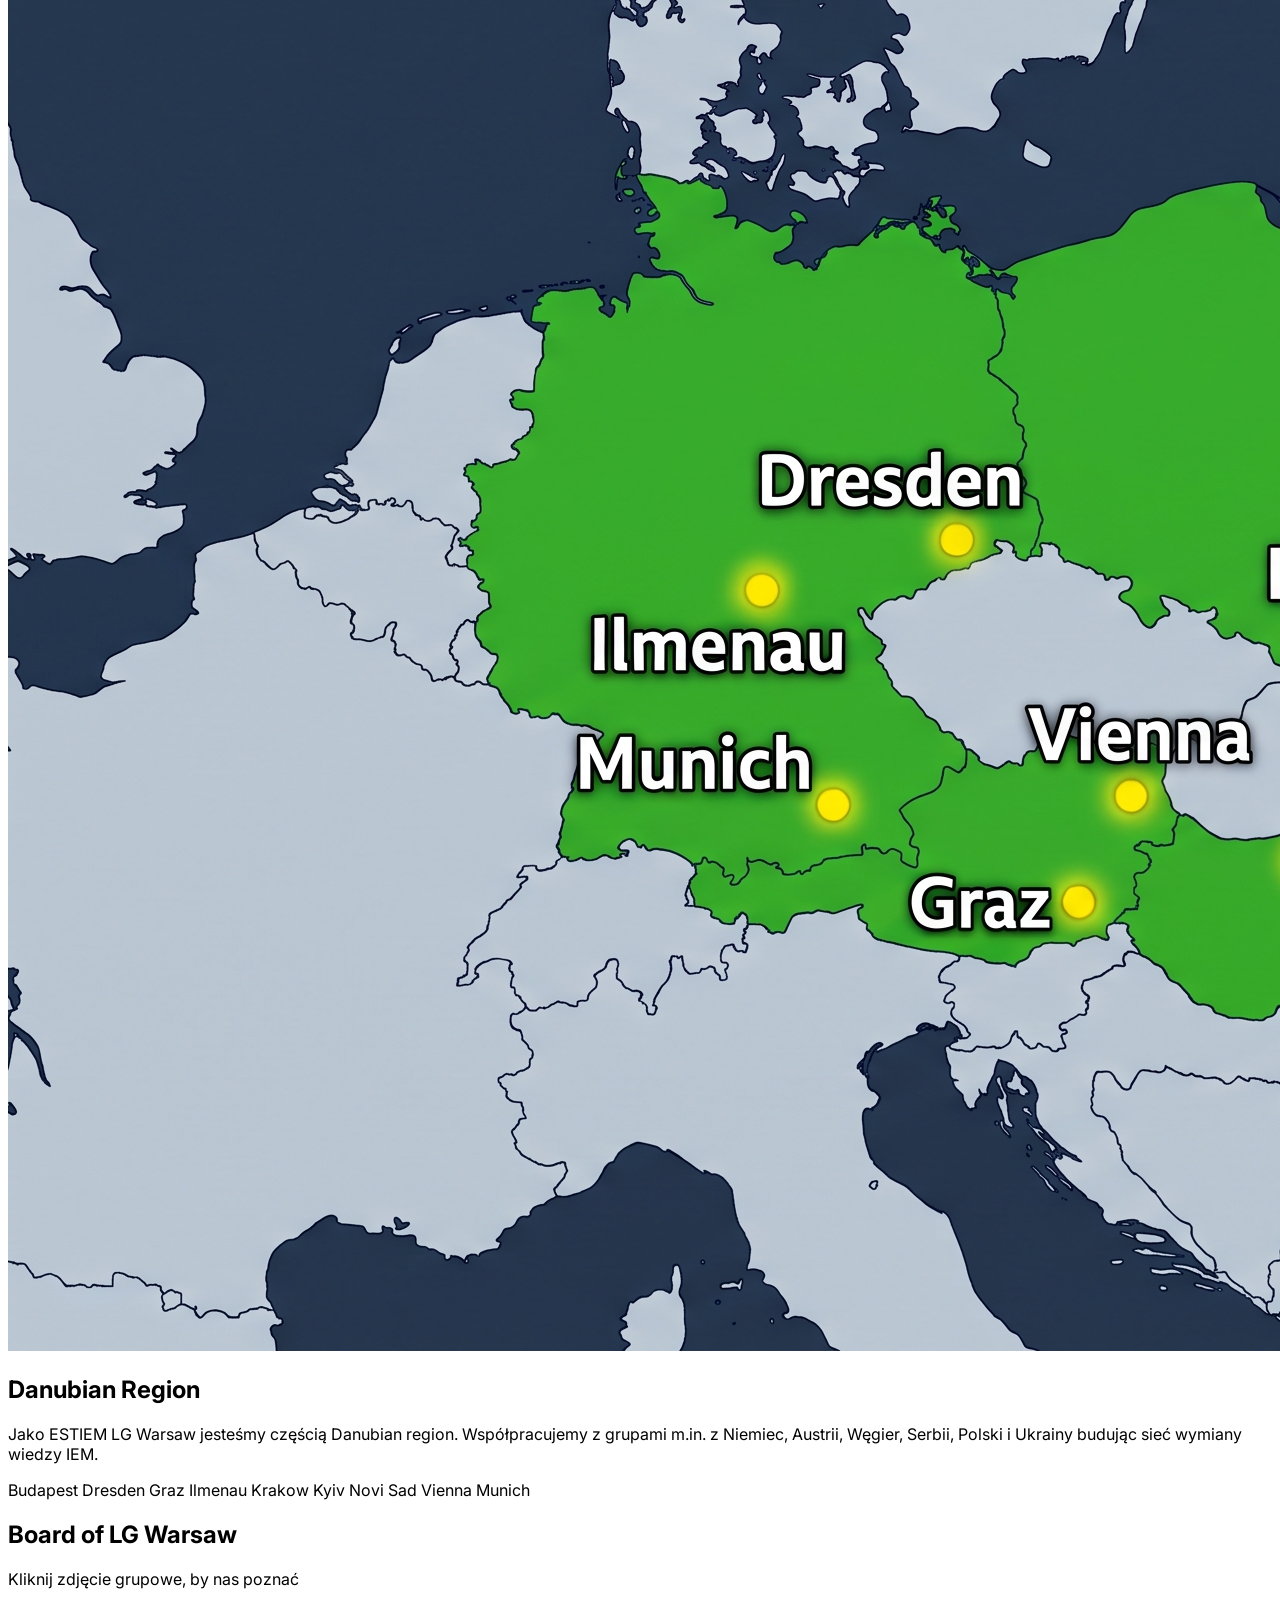
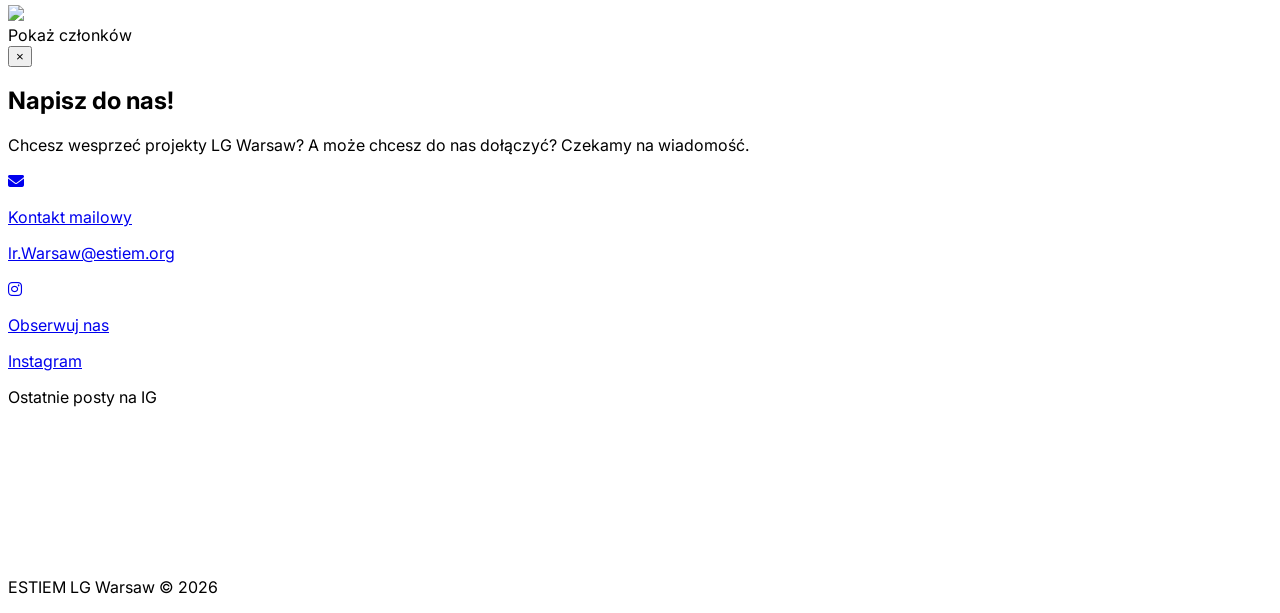
==== commit 9f3fe0ce: "changed email" ====
--- a/index.html
+++ b/index.html
@@ -226,7 +226,7 @@
 				
 					<div class="flex flex-col gap-4">
 						<!-- Kontakt mailowy -->
-						<a href="mailto:lg_warsaw@estiem.org"
+						<a href="mailto:lr.Warsaw@estiem.org"
 							class="flex items-center gap-4 p-8 bg-white rounded-[32px] shadow-sm border border-gray-100 hover:border-estiemGreen transition group">
 							<div
 								class="w-14 h-14 bg-estiemMint text-estiemGreen rounded-2xl flex items-center justify-center text-2xl group-hover:bg-estiemGreen group-hover:text-white transition">
@@ -234,7 +234,7 @@
 							</div>
 							<div>
 								<p class="text-xs text-gray-400 font-bold uppercase">Kontakt mailowy</p>
-								<p class="font-bold text-xl">lg_warsaw@estiem.org</p>
+								<p class="font-bold text-xl">lr.Warsaw@estiem.org</p>
 							</div>
 						</a>
 				
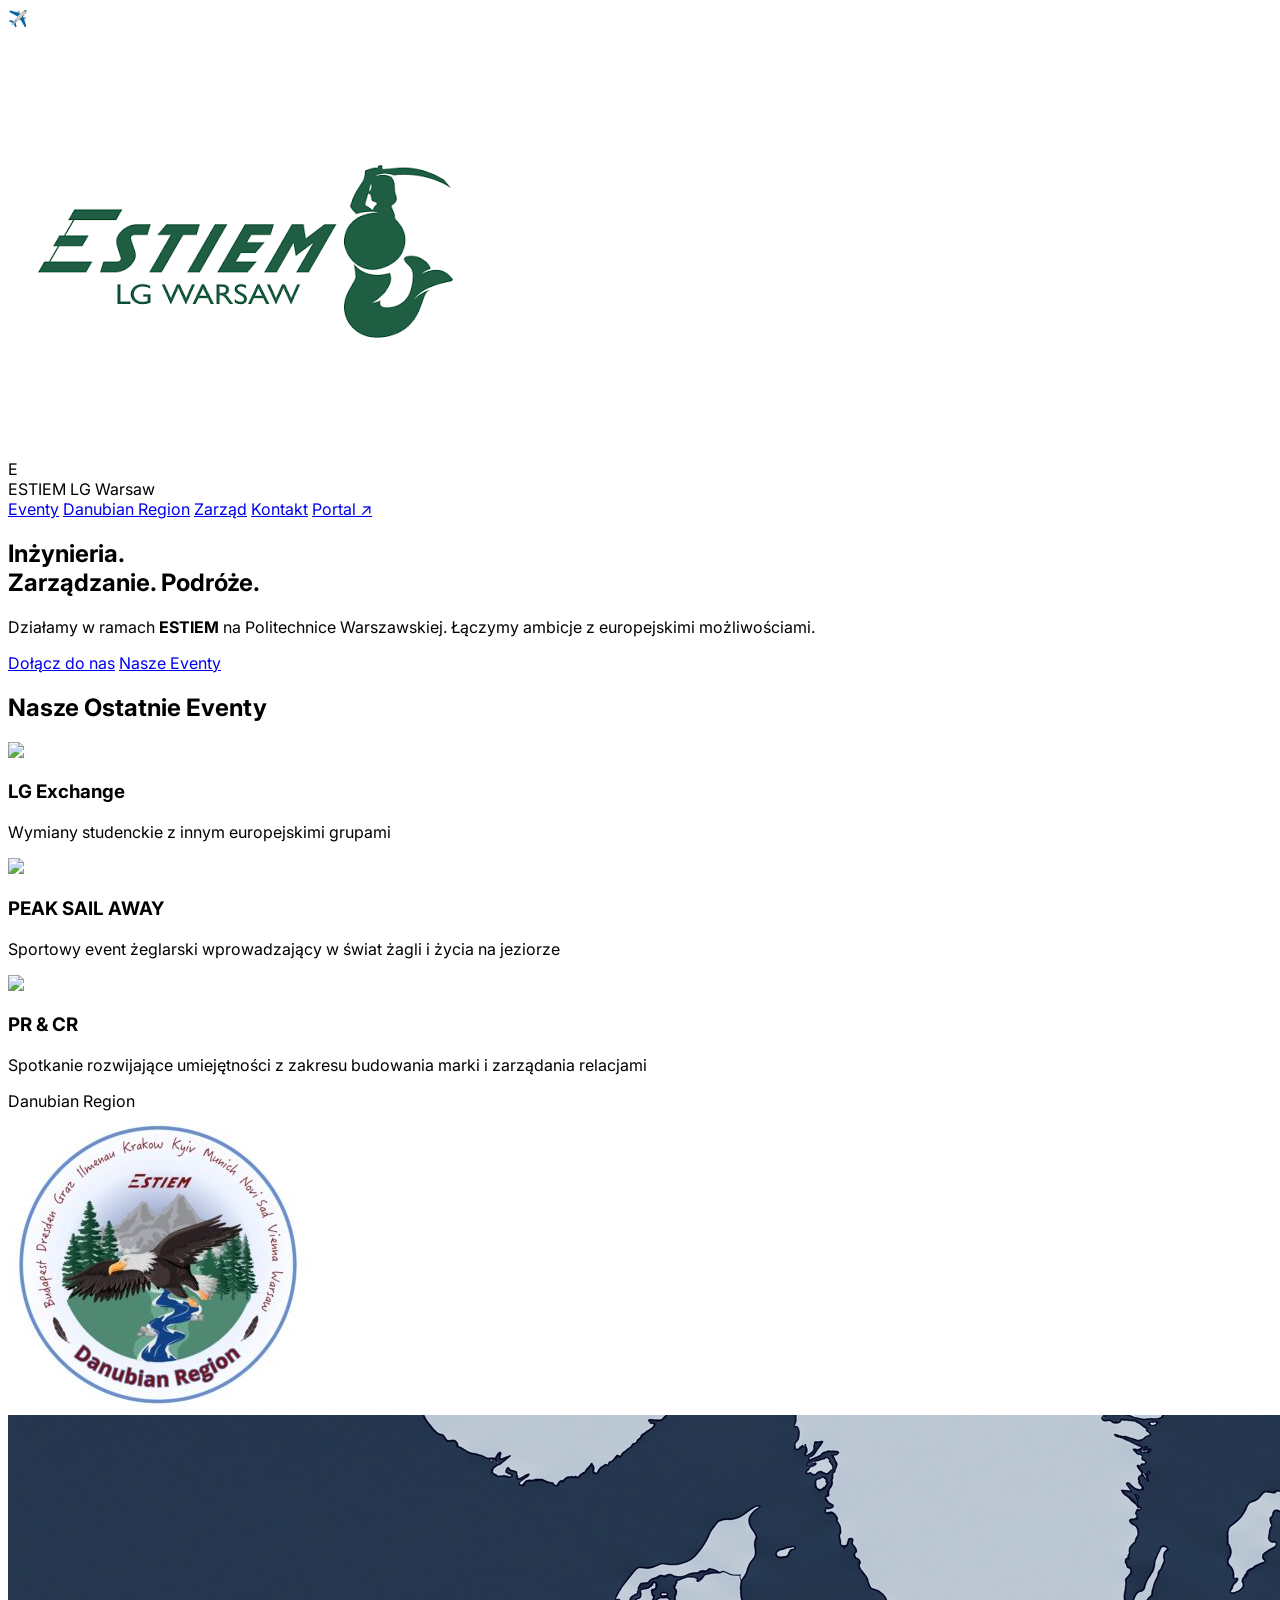
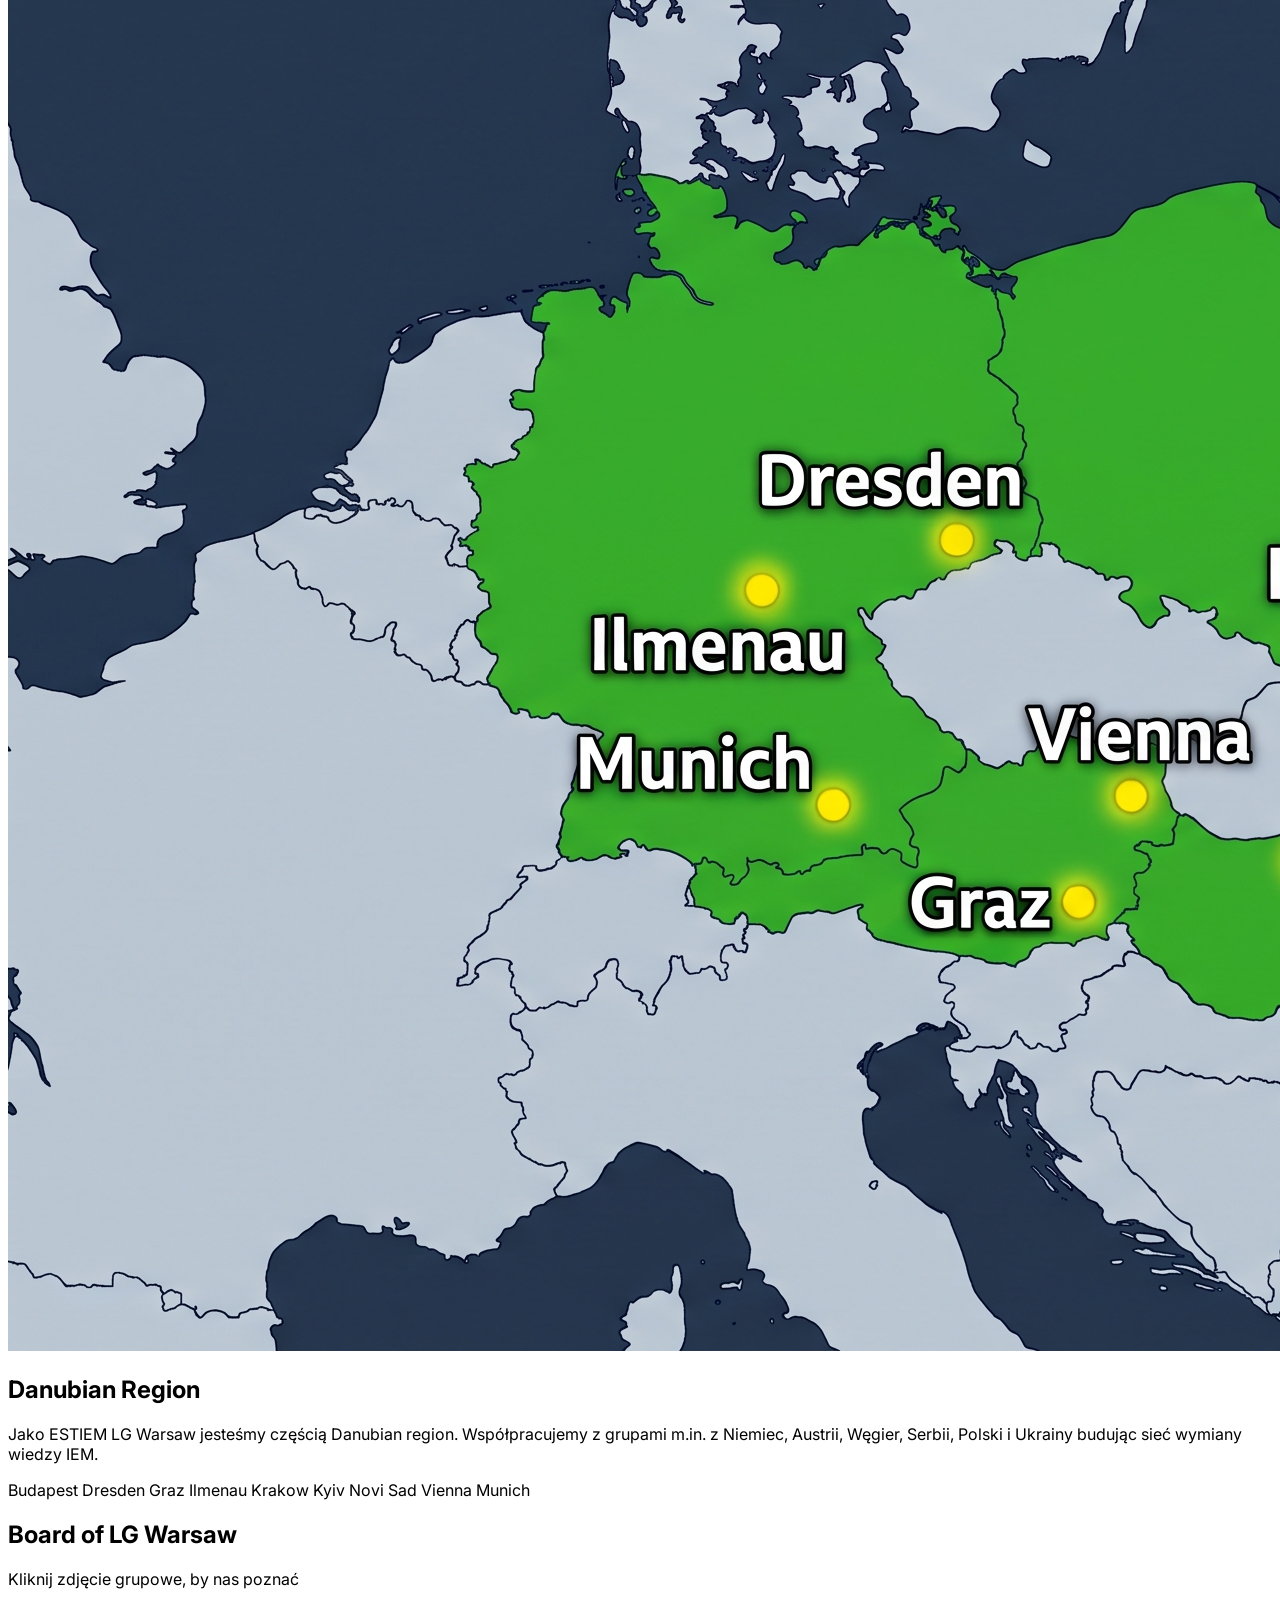
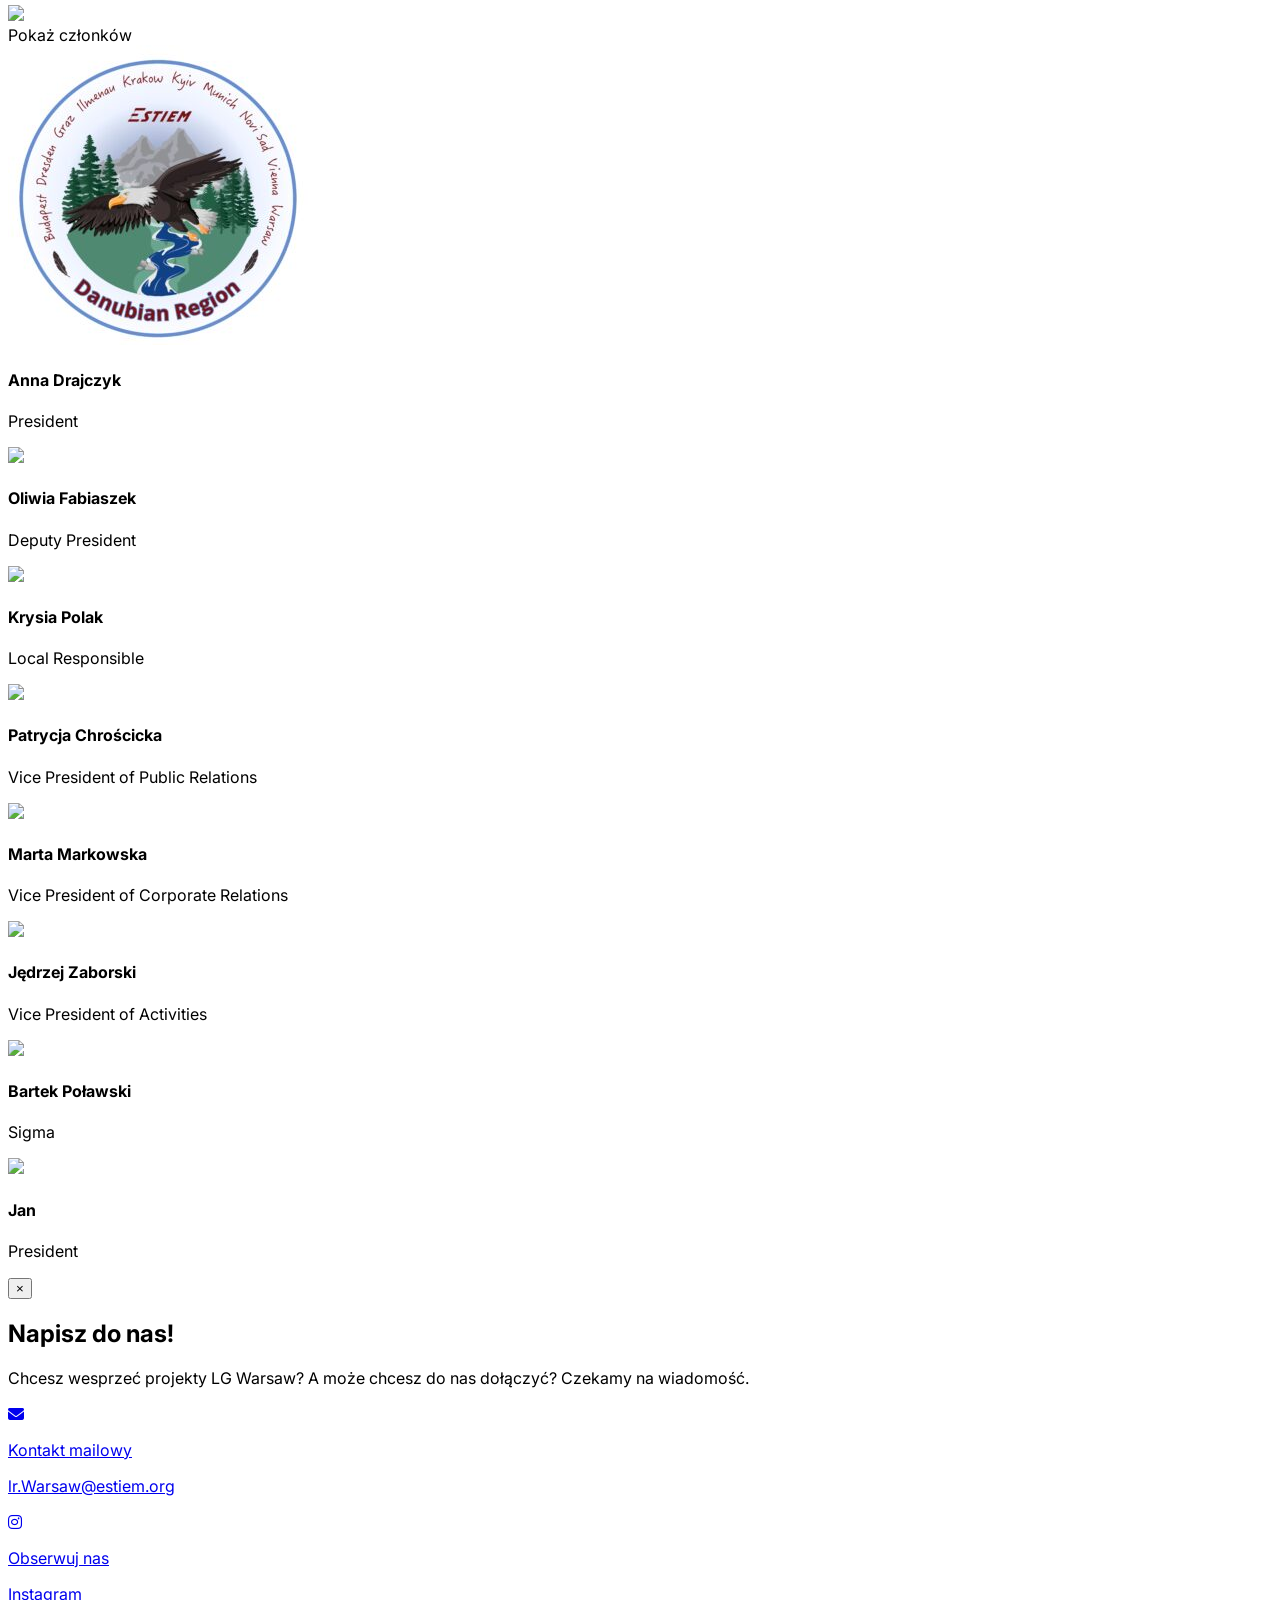
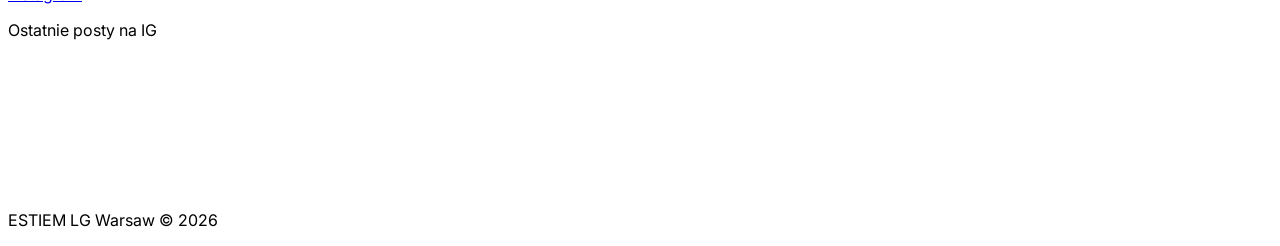
==== commit 702a3086: "adding board and removing unnecessary code" ====
--- a/index.html
+++ b/index.html
@@ -187,9 +187,46 @@
                 <div id="members-grid"
                     class="hidden grid grid-cols-2 md:grid-cols-3 lg:grid-cols-6 gap-6 mt-16 w-full animate-fade-in">
                     <div class="member-card p-6 bg-white/5 rounded-[32px] border border-white/10 hover:bg-white/10 transition cursor-pointer"
-                        onclick="showBio('Jan Kowalski', 'Local President', 'Odpowiada za strategię i kontakt z siecią europejską.')">
-                        <img src="https://api.dicebear.com/7.x/avataaars/svg?seed=Jan"
+                        onclick="showBio('Anna Drajczyk', 'Local President', 'Ble ble ble')">
+                        <img src="img/Danubian region logo.jpeg"
                             class="w-20 h-20 mx-auto rounded-2xl mb-4 border border-white/20">
+                        <h4 class="font-bold text-sm">Anna Drajczyk</h4>
+                        <p class="text-[10px] uppercase text-estiemMint opacity-70">President</p>
+                    </div>
+					
+					<div>
+                        <img src="https://api.dicebear.com/7.x/avataaars/svg?seed=Jan">
+                        <h4 class="font-bold text-sm">Oliwia Fabiaszek</h4>
+                        <p class="text-[10px] uppercase text-estiemMint opacity-70">Deputy President</p>
+                    </div>
+					
+					<div class="member-card p-6 bg-white/5 rounded-[32px] border border-white/10 hover:bg-white/10 transition cursor-pointer">
+                        <img src="https://api.dicebear.com/7.x/avataaars/svg?seed=Jan">
+                        <h4 class="font-bold text-sm">Krysia Polak</h4>
+                        <p class="text-[10px] uppercase text-estiemMint opacity-70">Local Responsible</p>
+                    </div>
+					<div class="member-card p-6 bg-white/5 rounded-[32px] border border-white/10 hover:bg-white/10 transition cursor-pointer">
+                        <img src="https://api.dicebear.com/7.x/avataaars/svg?seed=Jan">
+                        <h4 class="font-bold text-sm">Patrycja Chrościcka</h4>
+                        <p class="text-[10px] uppercase text-estiemMint opacity-70">Vice President of Public Relations</p>
+                    </div>
+					<div class="member-card p-6 bg-white/5 rounded-[32px] border border-white/10 hover:bg-white/10 transition cursor-pointer">
+                        <img src="https://api.dicebear.com/7.x/avataaars/svg?seed=Jan">
+                        <h4 class="font-bold text-sm">Marta Markowska</h4>
+                        <p class="text-[10px] uppercase text-estiemMint opacity-70">Vice President of Corporate Relations</p>
+                    </div>
+					<div class="member-card p-6 bg-white/5 rounded-[32px] border border-white/10 hover:bg-white/10 transition cursor-pointer">
+                        <img src="https://api.dicebear.com/7.x/avataaars/svg?seed=Jan">
+                        <h4 class="font-bold text-sm">Jędrzej Zaborski</h4>
+                        <p class="text-[10px] uppercase text-estiemMint opacity-70">Vice President of Activities</p>
+                    </div>
+					<div class="member-card p-6 bg-white/5 rounded-[32px] border border-white/10 hover:bg-white/10 transition cursor-pointer">
+                        <img src="https://static.wikia.nocookie.net/joke-battles/images/d/df/Gigachad.png/revision/latest?cb=20230812064835">
+                        <h4 class="font-bold text-sm">Bartek Poławski</h4>
+                        <p class="text-[10px] uppercase text-estiemMint opacity-70">Sigma</p>
+                    </div>
+					<div class="member-card p-6 bg-white/5 rounded-[32px] border border-white/10 hover:bg-white/10 transition cursor-pointer">
+                        <img src="https://api.dicebear.com/7.x/avataaars/svg?seed=Jan">
                         <h4 class="font-bold text-sm">Jan</h4>
                         <p class="text-[10px] uppercase text-estiemMint opacity-70">President</p>
                     </div>
